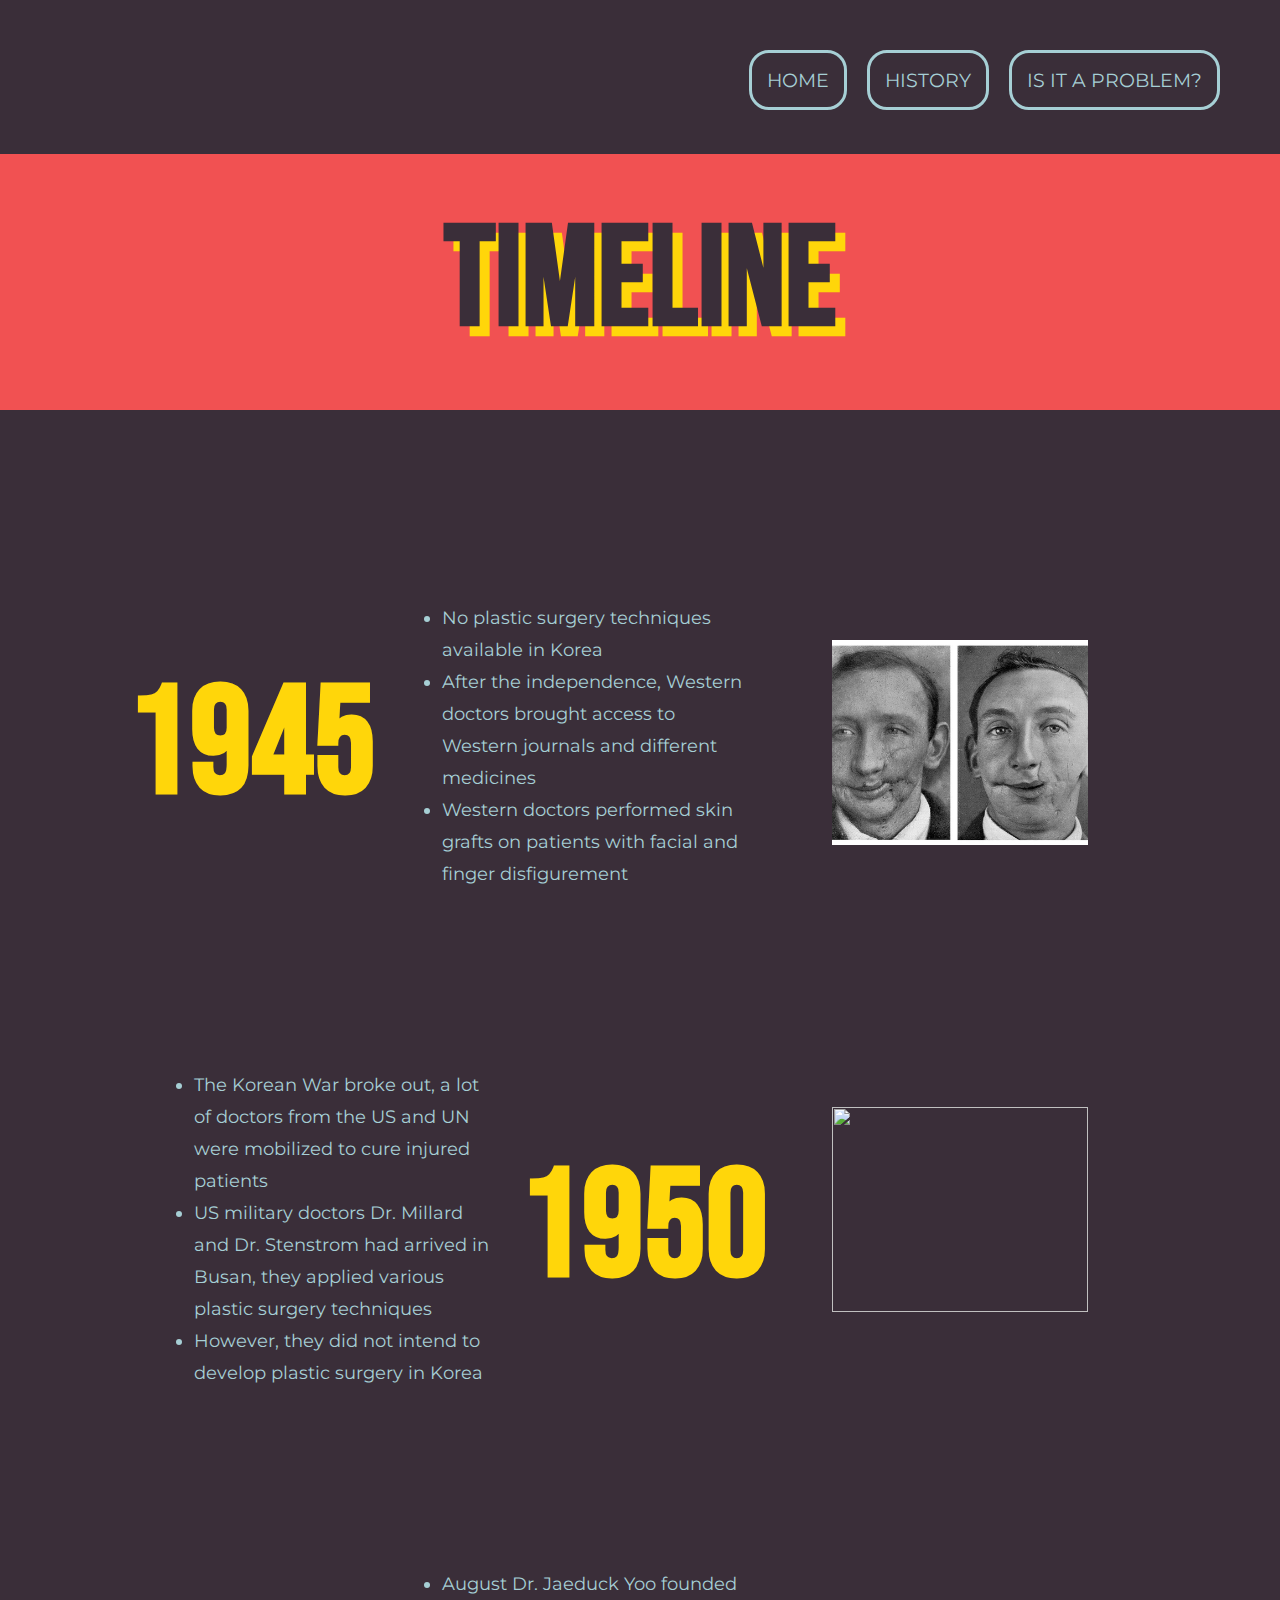
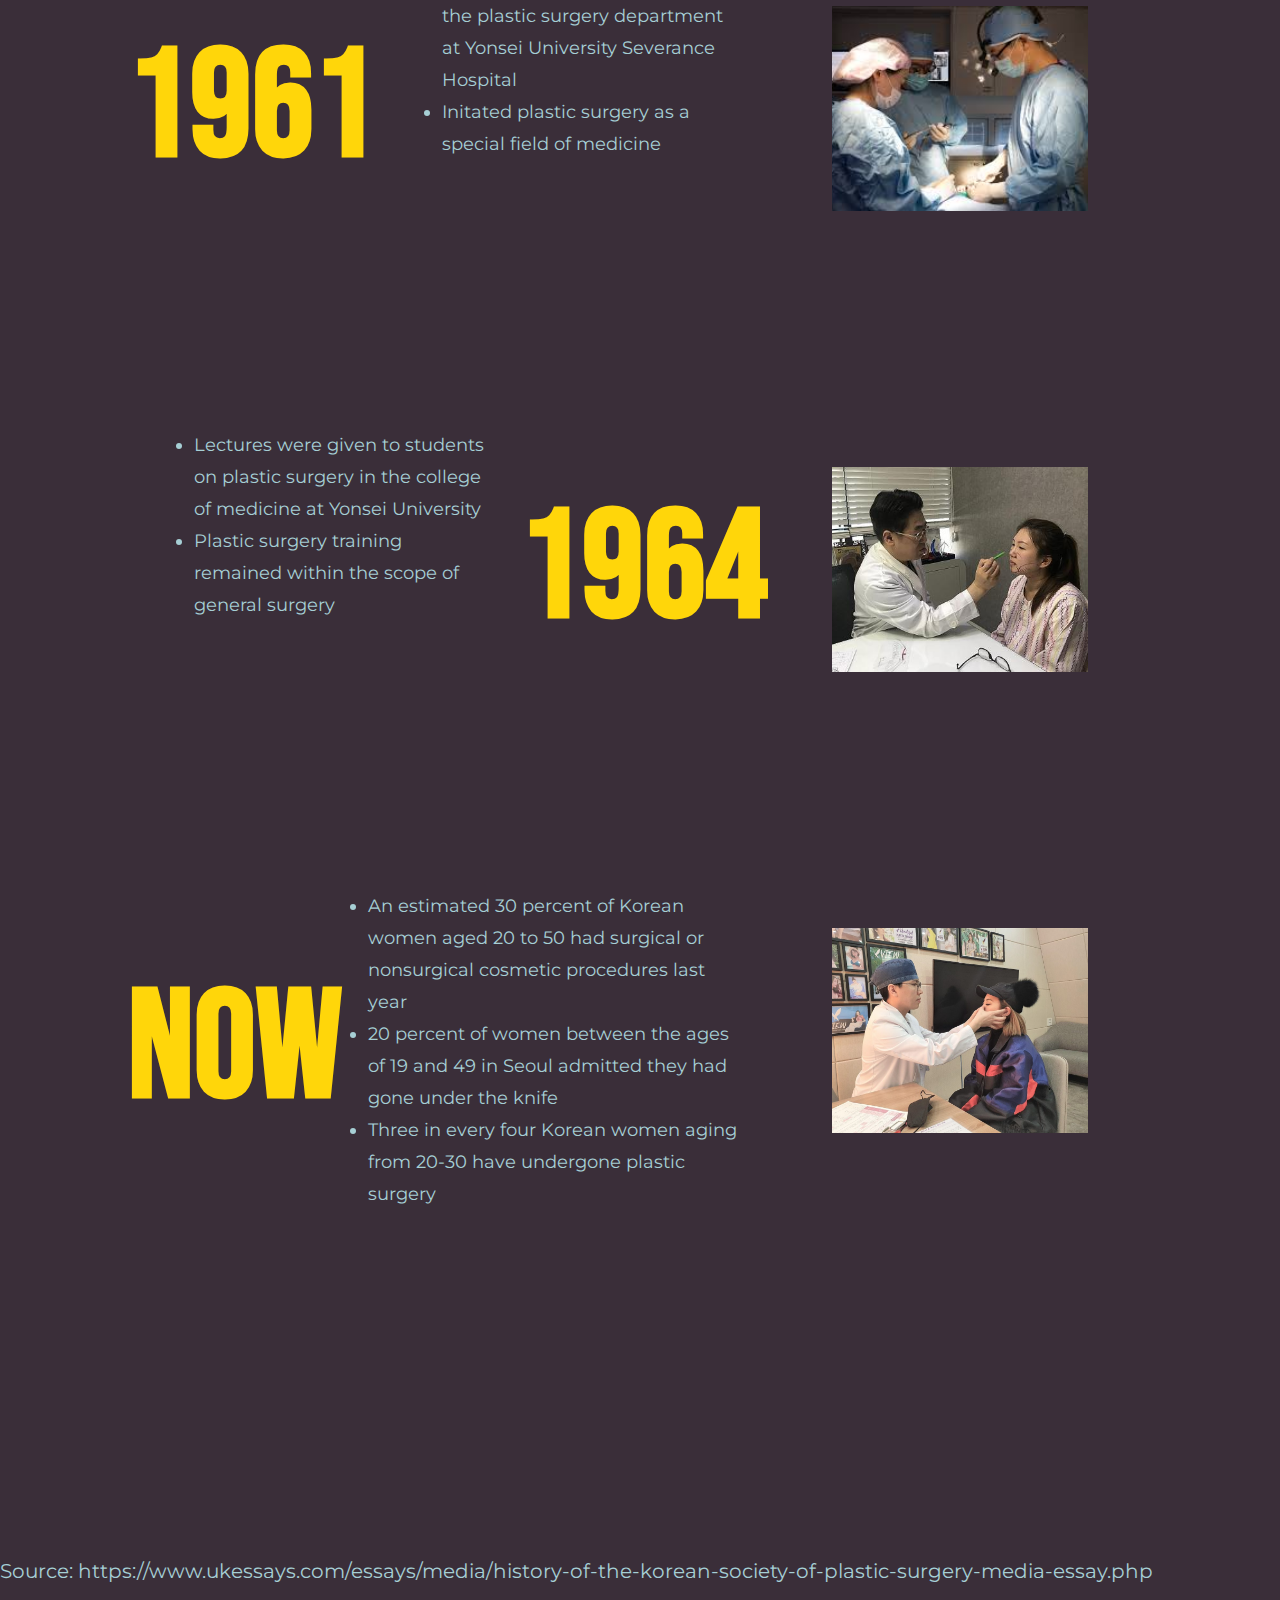
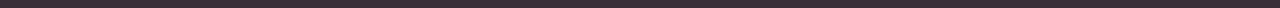
==== history.html @ 6372e3e8 "first commit" ====
<!DOCTYPE html>
<html lang="en" dir="ltr">
  <head>
    <meta charset="utf-8">
    <title></title>
    <link rel="stylesheet" href="style.css">
    <link rel="preconnect" href="https://fonts.gstatic.com">
    <link href="https://fonts.googleapis.com/css2?family=Bebas+Neue&family=Montserrat:wght@300&display=swap" rel="stylesheet">

  </head>
  <body>
    <div id="menu">
      <a href="index.html">HOME</a>
      <a href="history.html">HISTORY</a>
      <a href="problem.html">IS IT A PROBLEM?</a>
    </div>

    <h1 class="blog-header">TIMELINE</h1>
    <div class="history-content">
      <div class="history-block">
          <div class="history-dates">
            <h4>1945</h4>
          </div>
          <ul class="history-text">
            <li>No plastic surgery techniques available in Korea</li>
            <li>After the independence, Western doctors brought access to Western journals and different medicines</li>
            <li>Western doctors performed skin grafts on patients with facial and finger disfigurement</li>
          </ul>
          <img src="BN-CZ134_0528WW_G_20140528083631.jpg">
      </div>

      <div class="history-block">
          <ul class="history-text">
            <li>The Korean War broke out, a lot of doctors from the US and UN were mobilized to cure injured patients</li>
            <li>US military doctors Dr. Millard and Dr. Stenstrom had arrived in Busan, they applied various plastic surgery techniques</li>
            <li>However, they did not intend to develop plastic surgery in Korea</li>
          </ul>
          <div class="history-dates">
            <h4>1950</h4>
          </div>
          <img src="img2.PNG">
      </div>

      <div class="history-block">
          <div class="history-dates">
            <h4>1961</h4>
          </div>
          <ul class="history-text">
            <li>August Dr. Jaeduck Yoo founded the plastic surgery department at Yonsei University Severance Hospital</li>
            <li>Initated plastic surgery as a special field of medicine</li>
          </ul>
          <img src="images.jpg">
      </div>

      <div class="history-block">
          <ul class="history-text">
            <li>Lectures were given to students on plastic surgery in the college of medicine at Yonsei University</li>
            <li>Plastic surgery training remained within the scope of general surgery</li>
          </ul>
          <div class="history-dates">
            <h4>1964</h4>
          </div>
          <img src="NP_20181126_KLPLASTIC26042R_4440563.jpg">
      </div>

      <div class="history-block">
          <div class="history-dates">
            <h4>NOW</h4>
          </div>
          <div class="history-text">
            <li>An estimated 30 percent of Korean women aged 20 to 50 had surgical or nonsurgical cosmetic procedures last year</li>
            <li>20 percent of women between the ages of 19 and 49 in Seoul admitted they had gone under the knife</li>
            <li>Three in every four Korean women aging from 20-30 have undergone plastic surgery</li>
          </div>
          <img src="Plastic-Surgery-Consultation-in-Korea-1024x768.jpg">
      </div>
    </div>

      <p>Source: https://www.ukessays.com/essays/media/history-of-the-korean-society-of-plastic-surgery-media-essay.php
      </p>
    </div>

  </body>
</html>
---- style.css ----
a{
  text-decoration: none;
  font-family: 'Montserrat', sans-serif;
  font-size: 1.5vw;
  color: #A6CFD5;
  background-color: #3A2E39;
  border-radius: 20px;
  padding: 15px;
  margin: 10px;
  border-style: solid;
  border-width: 3px;
  border-color: #A6CFD5;
  box-sizing: border-box;
}
a:hover{
  background-color: #1E555C;
}
#menu{
  text-align: right;
  display: flex;
  justify-content: flex-end;
  width: 93vw;
  margin: 40px;
  margin-right: 20px;
  position: fixed;
  z-index: 100;
}


#homeBg{
  background-image: url("Beauty+Recovery+Room+010_23+years+old_Seoul+South+Korea_2011.jpg");
  background-repeat: no-repeat;
  background-size: cover;
  position: fixed;
}

h1{
  font-family: 'Bebas Neue', cursive;
  font-size: 11vw;
  margin: 0px;
  color: #3A2E39;
  line-height: 1;
  text-shadow: 10px 10px #FFD60A;
}

h2{
  margin: 1vw;
  font-family: 'Montserrat', sans-serif;
  color: #3A2E39;
  text-align: right;
  float: left;
}

.subTitle{
  font-size: 1.2vw;
  text-align: right;
  margin: 15px;
}
.header{
  width: 84vw;
}
.container{
  display: flex;
  justify-content: center;
  align-items: center;
  height: 100vh;
  width: 100vw;
}

body{
  background-color: #3A2E39;
  margin: 0;
  padding: 0;
  border: 0;
}

.blog-header{
  display: flex;
  justify-content: center;
  align-items: center;
  line-height: 2;
  position: relative;
  top: 12vw;
  height: 20vw;
  background-color: #F15152;
}

.content{
  margin: 0 auto;
  top: 80px;
  position: relative;
  width: 70vw;
}

h3{
  font-family: 'Bebas Neue', cursive;
  font-size: 6vw;
  color: #FFD60A;
}

p{
  font-family: 'Montserrat', sans-serif;
  font-size: 1.6vw;
  color: #A6CFD5;
  line-height: 24pt;
}
.history-text{
  font-family: 'Montserrat', sans-serif;
  font-size: 1.4vw;
  color: #A6CFD5;
  line-height: 24pt;
  margin: 2vw;
}

.history-block{
  display: flex;
  flex-direction: row;
  width: 80vw;
  margin: 5vw;
}
.history-content{
  display: flex;
  justify-content: center;
  align-items: center;
  flex-direction: column;
  margin: 20vw;
}

.history-dates{
  display: flex;
  align-items: center;
  justify-content: center;
}

div img{
  width: 20vw;
  height: 16vw;
  object-fit: cover;
  margin: 5vw;
  float: right;
}
h4{
  font-family: 'Bebas Neue', cursive;
  font-size: 12vw;
  color: #FFD60A;
  margin:0;
}


.problem-block{
  margin-top: 200px;
  margin-bottom: 200px;
}
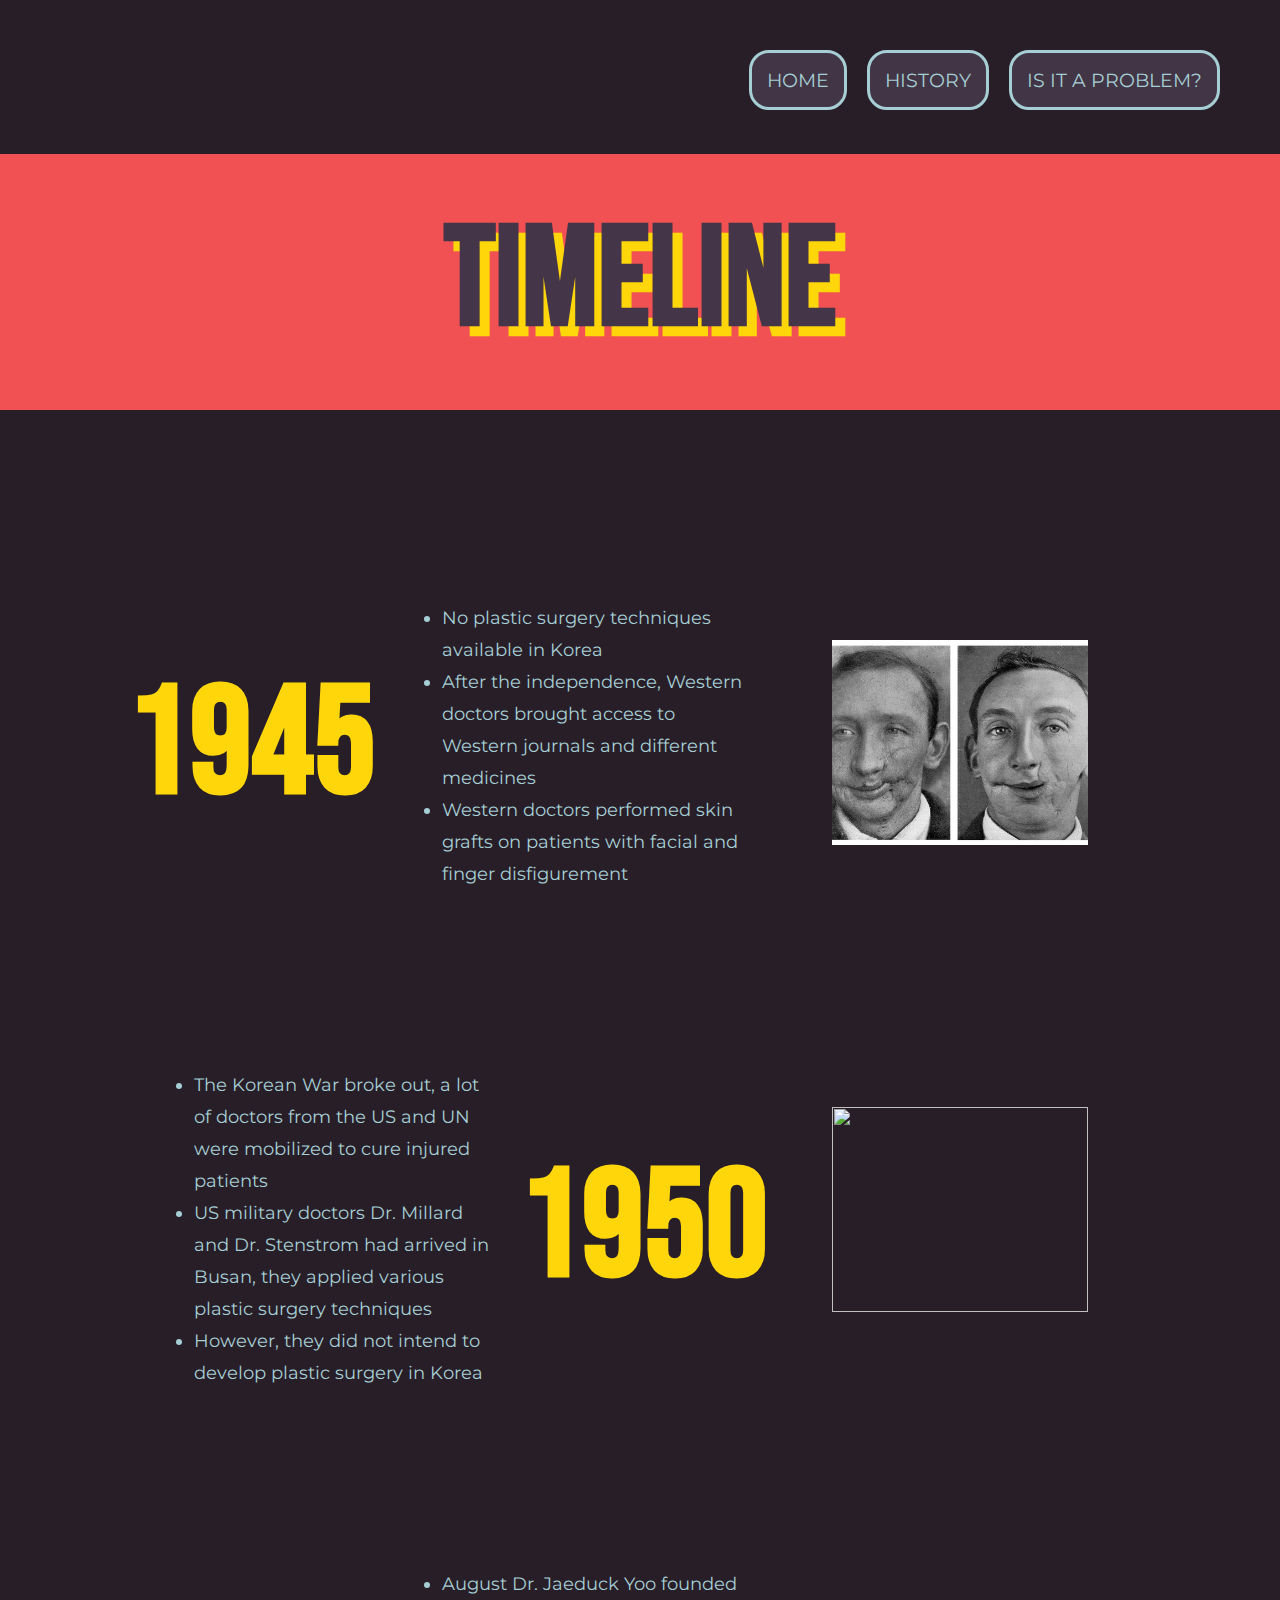
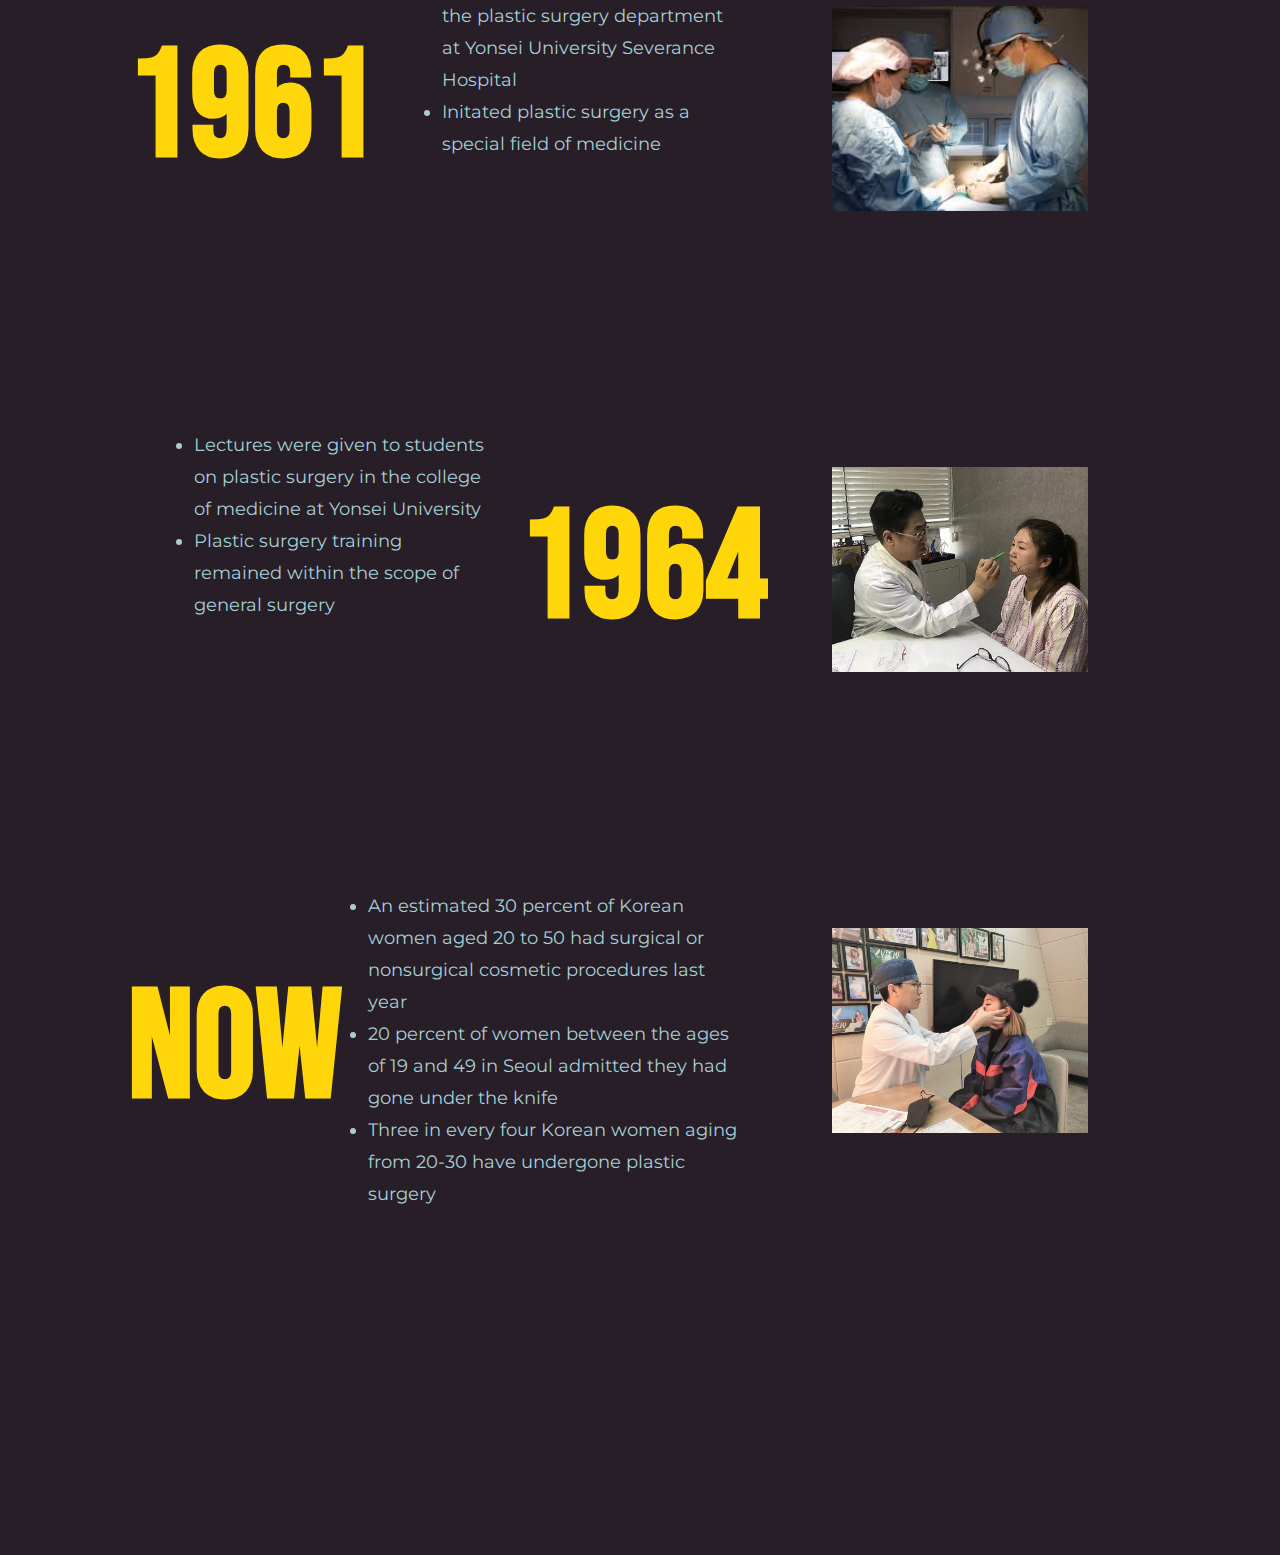
==== commit a8e1a979: "Fixed colors" ====
--- a/history.html
+++ b/history.html
@@ -75,9 +75,6 @@
           <img src="Plastic-Surgery-Consultation-in-Korea-1024x768.jpg">
       </div>
     </div>
-
-      <p>Source: https://www.ukessays.com/essays/media/history-of-the-korean-society-of-plastic-surgery-media-essay.php
-      </p>
     </div>
 
   </body>
--- a/style.css
+++ b/style.css
@@ -3,7 +3,7 @@
   font-family: 'Montserrat', sans-serif;
   font-size: 1.5vw;
   color: #A6CFD5;
-  background-color: #3A2E39;
+  background-color: #423545;
   border-radius: 20px;
   padding: 15px;
   margin: 10px;
@@ -38,7 +38,7 @@
   font-family: 'Bebas Neue', cursive;
   font-size: 11vw;
   margin: 0px;
-  color: #3A2E39;
+  color: #443648;
   line-height: 1;
   text-shadow: 10px 10px #FFD60A;
 }
@@ -68,7 +68,7 @@
 }
 
 body{
-  background-color: #3A2E39;
+  background-color: #281E28;
   margin: 0;
   padding: 0;
   border: 0;
